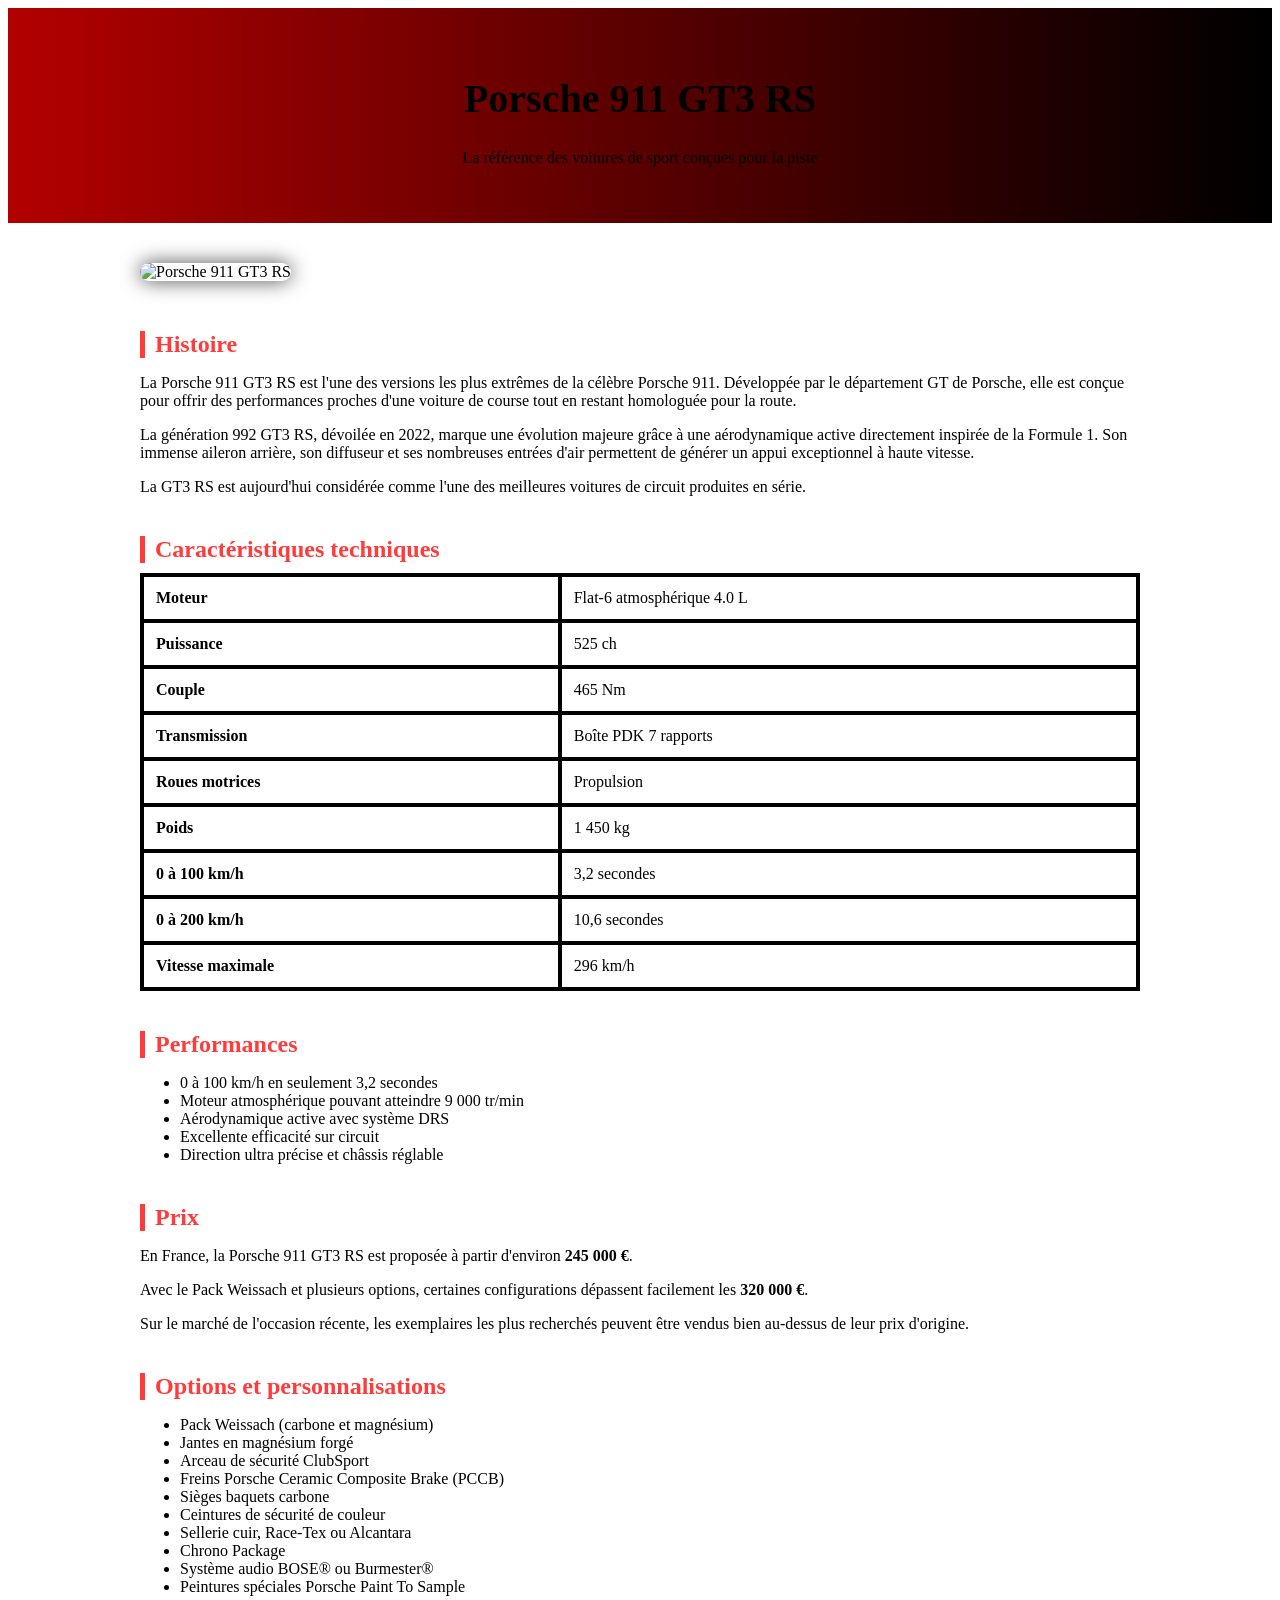
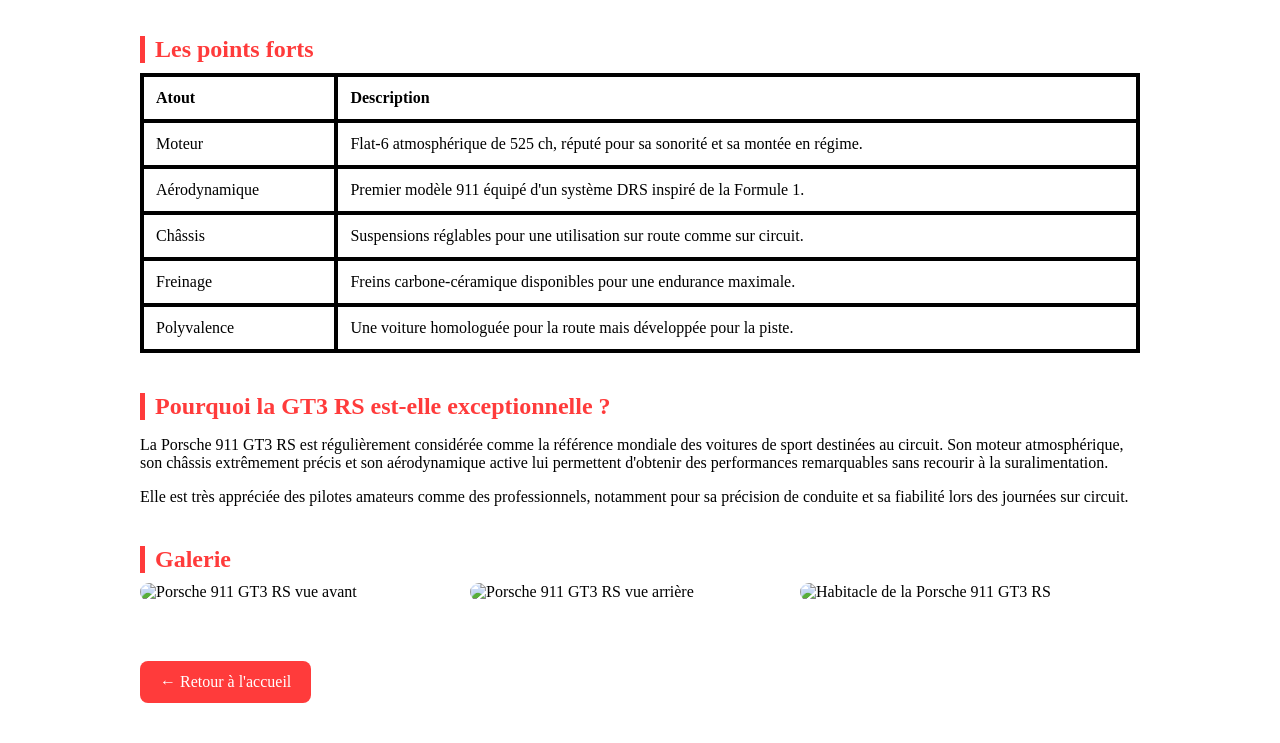
==== 911.html @ 9966706b "initialisation" ====
<!DOCTYPE html>
<html lang="fr">
<head>
    <meta charset="UTF-8">
    <meta name="viewport" content="width=device-width, initial-scale=1.0">
    <title>Porsche 911 GT3 RS</title>
    <link rel="stylesheet" href="pages.css">
</head>
<body>

<header class="page-header">
    <h1>Porsche 911 GT3 RS</h1>
    <p>La référence des voitures de sport conçues pour la piste</p>
</header>

<main class="fiche">

    <img src="https://www.motortrend.com/uploads/2022/10/2023-Porsche-911-GT3-RS-in-motion-3.jpg?w=768&width=768&q=75&format=webp" alt="Porsche 911 GT3 RS" class="hero-img">

    <section>
        <h2>Histoire</h2>

        <p>
            La Porsche 911 GT3 RS est l'une des versions les plus extrêmes de la célèbre
            Porsche 911. Développée par le département GT de Porsche, elle est conçue
            pour offrir des performances proches d'une voiture de course tout en restant
            homologuée pour la route.
        </p>

        <p>
            La génération 992 GT3 RS, dévoilée en 2022, marque une évolution majeure
            grâce à une aérodynamique active directement inspirée de la Formule 1.
            Son immense aileron arrière, son diffuseur et ses nombreuses entrées d'air
            permettent de générer un appui exceptionnel à haute vitesse.
        </p>

        <p>
            La GT3 RS est aujourd'hui considérée comme l'une des meilleures voitures
            de circuit produites en série.
        </p>

    </section>

    <section>

        <h2>Caractéristiques techniques</h2>

        <table>

            <tr>
                <th>Moteur</th>
                <td>Flat-6 atmosphérique 4.0 L</td>
            </tr>

            <tr>
                <th>Puissance</th>
                <td>525 ch</td>
            </tr>

            <tr>
                <th>Couple</th>
                <td>465 Nm</td>
            </tr>

            <tr>
                <th>Transmission</th>
                <td>Boîte PDK 7 rapports</td>
            </tr>

            <tr>
                <th>Roues motrices</th>
                <td>Propulsion</td>
            </tr>

            <tr>
                <th>Poids</th>
                <td>1 450 kg</td>
            </tr>

            <tr>
                <th>0 à 100 km/h</th>
                <td>3,2 secondes</td>
            </tr>

            <tr>
                <th>0 à 200 km/h</th>
                <td>10,6 secondes</td>
            </tr>

            <tr>
                <th>Vitesse maximale</th>
                <td>296 km/h</td>
            </tr>

        </table>

    </section>

    <section>

        <h2>Performances</h2>

        <ul>

            <li>0 à 100 km/h en seulement 3,2 secondes</li>

            <li>Moteur atmosphérique pouvant atteindre 9 000 tr/min</li>

            <li>Aérodynamique active avec système DRS</li>

            <li>Excellente efficacité sur circuit</li>

            <li>Direction ultra précise et châssis réglable</li>

        </ul>

    </section>

    <section>

        <h2>Prix</h2>

        <p>
            En France, la Porsche 911 GT3 RS est proposée à partir d'environ
            <strong>245 000 €</strong>.
        </p>

        <p>
            Avec le Pack Weissach et plusieurs options, certaines configurations
            dépassent facilement les <strong>320 000 €</strong>.
        </p>

        <p>
            Sur le marché de l'occasion récente, les exemplaires les plus recherchés
            peuvent être vendus bien au-dessus de leur prix d'origine.
        </p>

    </section>

    <section>

        <h2>Options et personnalisations</h2>

        <ul>

            <li>Pack Weissach (carbone et magnésium)</li>

            <li>Jantes en magnésium forgé</li>

            <li>Arceau de sécurité ClubSport</li>

            <li>Freins Porsche Ceramic Composite Brake (PCCB)</li>

            <li>Sièges baquets carbone</li>

            <li>Ceintures de sécurité de couleur</li>

            <li>Sellerie cuir, Race-Tex ou Alcantara</li>

            <li>Chrono Package</li>

            <li>Système audio BOSE® ou Burmester®</li>

            <li>Peintures spéciales Porsche Paint To Sample</li>

        </ul>

    </section>

    <section>

        <h2>Les points forts</h2>

        <table>

            <tr>
                <th>Atout</th>
                <th>Description</th>
            </tr>

            <tr>
                <td>Moteur</td>
                <td>Flat-6 atmosphérique de 525 ch, réputé pour sa sonorité et sa montée en régime.</td>
            </tr>

            <tr>
                <td>Aérodynamique</td>
                <td>Premier modèle 911 équipé d'un système DRS inspiré de la Formule 1.</td>
            </tr>

            <tr>
                <td>Châssis</td>
                <td>Suspensions réglables pour une utilisation sur route comme sur circuit.</td>
            </tr>

            <tr>
                <td>Freinage</td>
                <td>Freins carbone-céramique disponibles pour une endurance maximale.</td>
            </tr>

            <tr>
                <td>Polyvalence</td>
                <td>Une voiture homologuée pour la route mais développée pour la piste.</td>
            </tr>

        </table>

    </section>

    <section>

        <h2>Pourquoi la GT3 RS est-elle exceptionnelle ?</h2>

        <p>
            La Porsche 911 GT3 RS est régulièrement considérée comme la référence
            mondiale des voitures de sport destinées au circuit. Son moteur
            atmosphérique, son châssis extrêmement précis et son aérodynamique
            active lui permettent d'obtenir des performances remarquables sans
            recourir à la suralimentation.
        </p>

        <p>
            Elle est très appréciée des pilotes amateurs comme des professionnels,
            notamment pour sa précision de conduite et sa fiabilité lors des
            journées sur circuit.
        </p>

    </section>

    <section>

        <h2>Galerie</h2>

        <div class="gallery">

            <img src="https://d2cdo4blch85n8.cloudfront.net/wp-content/uploads/2022/08/2023-Porsche-911-GT3-RS.jpg" alt="Porsche 911 GT3 RS vue avant">

            <img src="https://carpixx.ch/wp-content/uploads/2022/08/Porsche_911_GT3_RS_4_1000.jpg" alt="Porsche 911 GT3 RS vue arrière">

            <img src="https://www.diariomotor.com/imagenes/2017/07/porsche-911-gt2-rs-fotos-dm-6.jpg" alt="Habitacle de la Porsche 911 GT3 RS">

        </div>

    </section>

    <a href="page-acceuil.html" class="btn-retour">
        ← Retour à l'accueil
    </a>

</main>

</body>
</html>
---- pages.css ----
.page-header{
    text-align:center;
    padding:40px;
    background:linear-gradient(90deg,#b30000,#000);
}

.page-header h1{
    font-size:40px;
}

.fiche{
    width:90%;
    max-width:1000px;
    margin:40px auto;
}

.hero-img{
    width:100%;
    border-radius:15px;
    margin-bottom:30px;
    box-shadow:0 0 20px rgba(0,0,0,0.7);
}

section{
    margin-bottom:40px;
}

section h2{
    color:#ff3b3b;
    margin-bottom:10px;
    border-left:5px solid #ff3b3b;
    padding-left:10px;
}

table{
    width:100%;
    border-collapse:collapse;
    background:#ffffff;
}

table th, table td{
    padding:12px;
    border:4px solid #000000;
}

table th{
    background:#ffffff;
    text-align:left;
}

.gallery{
    display:flex;
    gap:10px;
    flex-wrap:wrap;
}

.gallery img{
    width:32%;
    border-radius:10px;
}

.btn-retour{
    display:inline-block;
    padding:12px 20px;
    background:#ff3b3b;
    color:white;
    text-decoration:none;
    border-radius:8px;
    margin-top:20px;
}

.btn-retour:hover{
    background:#cc0000;
}
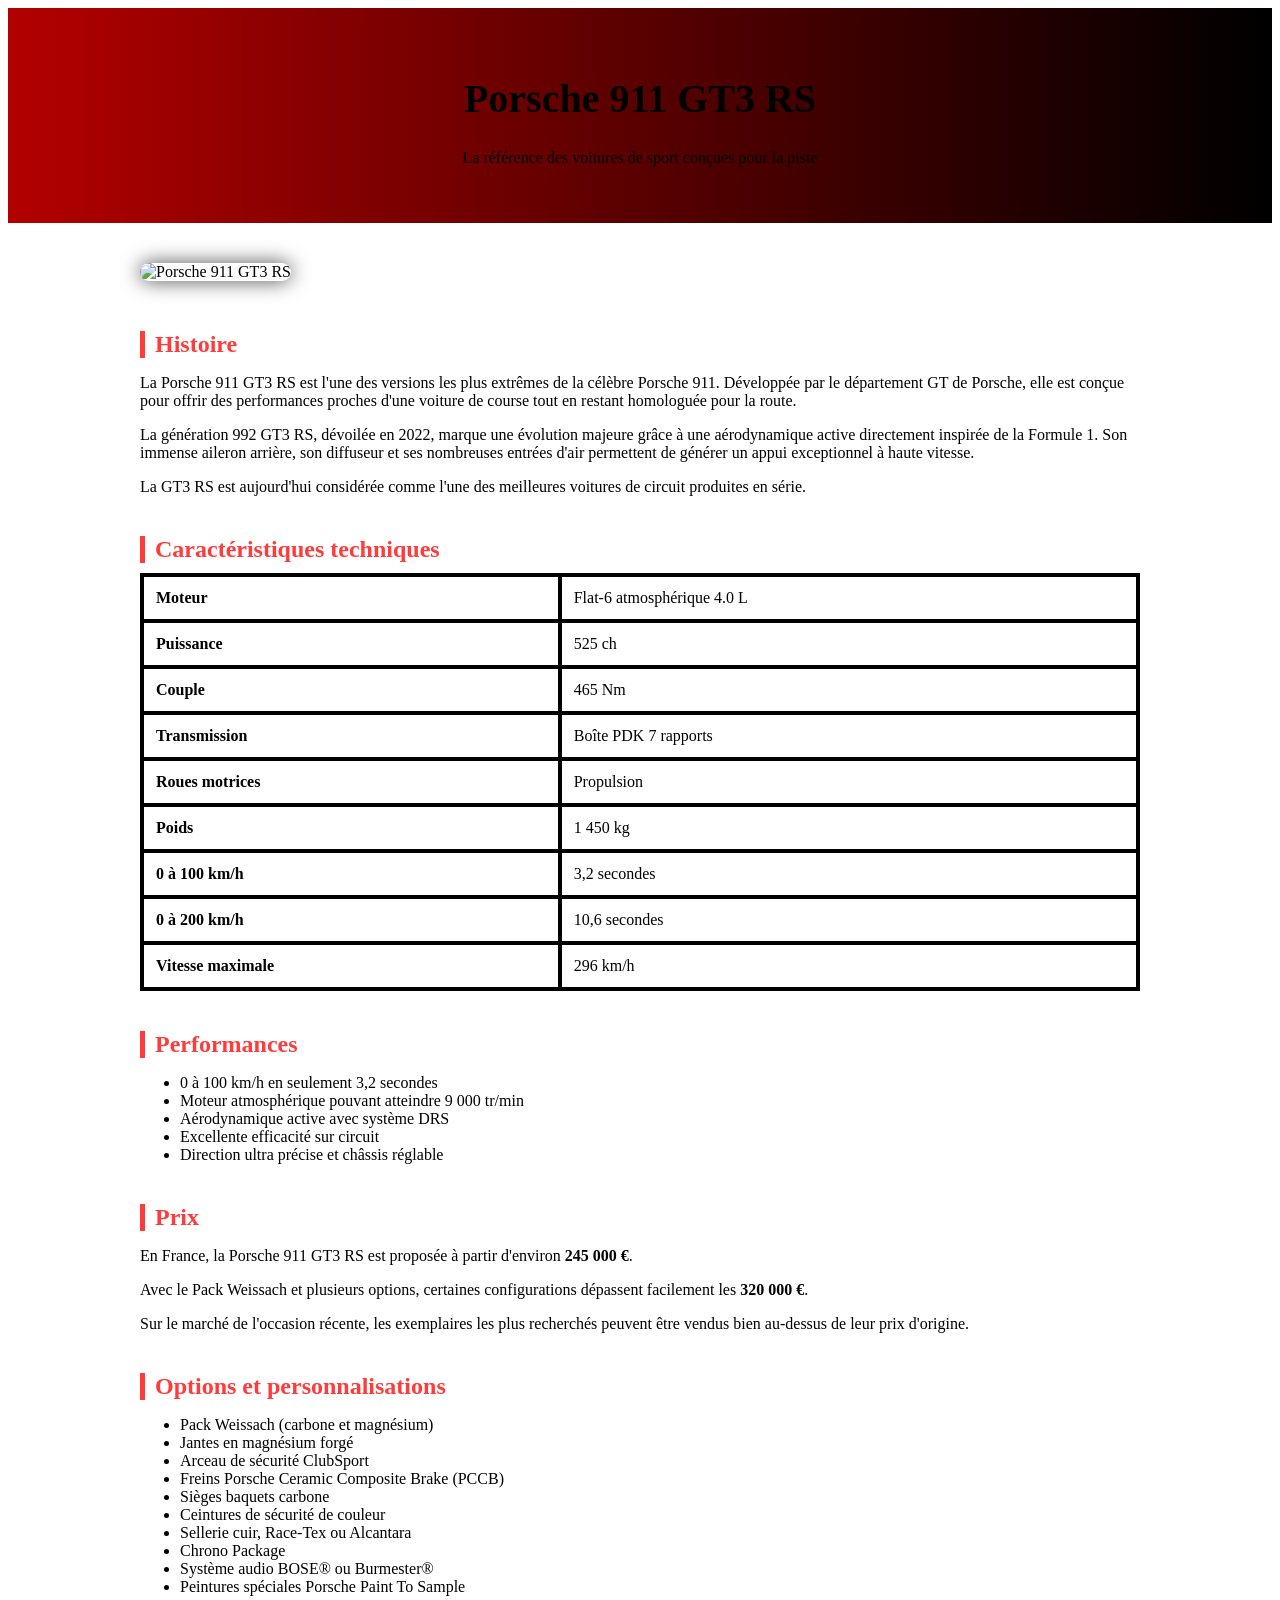
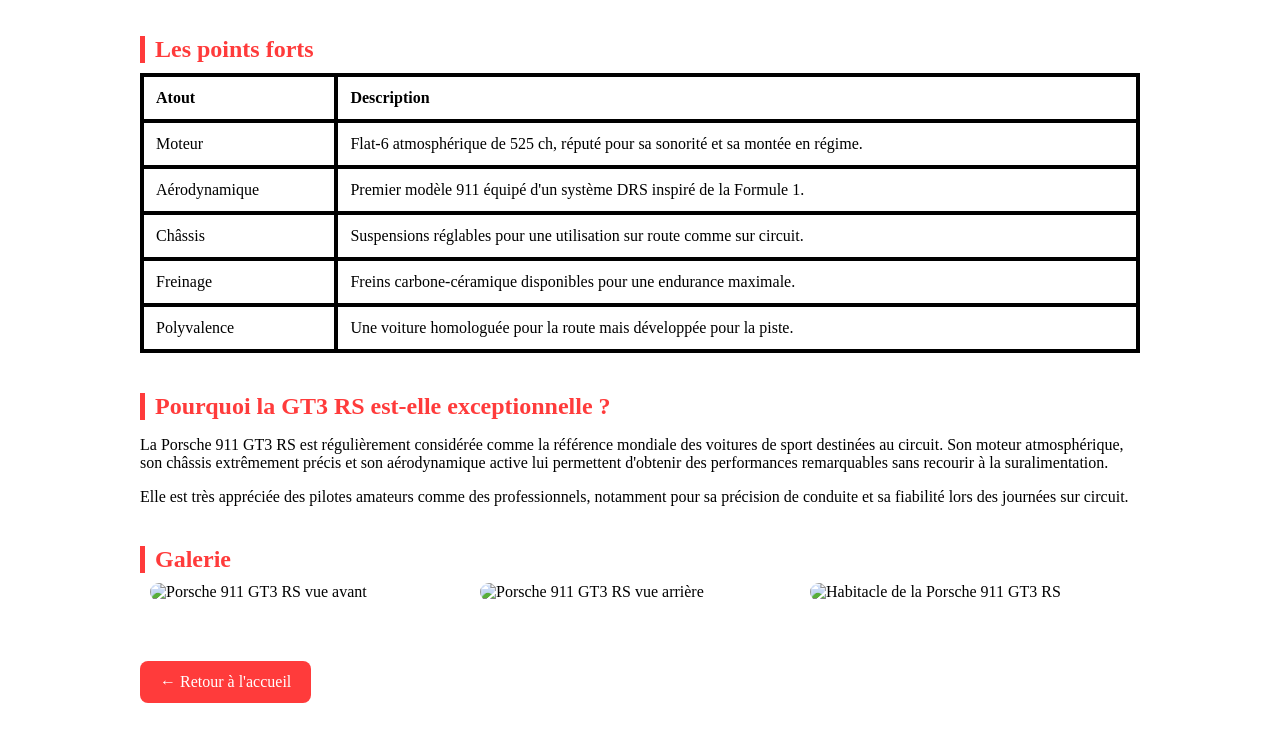
==== commit 251018ad: "zdhjhzd" ====
--- a/911.html
+++ b/911.html
@@ -243,11 +243,11 @@
 
     </section>
 
-    <a href="page-acceuil.html" class="btn-retour">
+    <a href="index.html" class="btn-retour">
         ← Retour à l'accueil
     </a>
 
 </main>
-
+<script src="script.js"></script>
 </body>
 </html>
--- a/pages.css
+++ b/pages.css
@@ -52,12 +52,25 @@
     display:flex;
     gap:10px;
     flex-wrap:wrap;
+    justify-content:center;
 }
 
 .gallery img{
     width:32%;
     border-radius:10px;
+    transition:transform 0.3s ease;
+    cursor:pointer;
 }
+
+.gallery img:hover{
+    transform:scale(1.2);
+}
+
+.gallery img.active{
+    transform:scale(1.2);
+}
+
+
 
 .btn-retour{
     display:inline-block;
